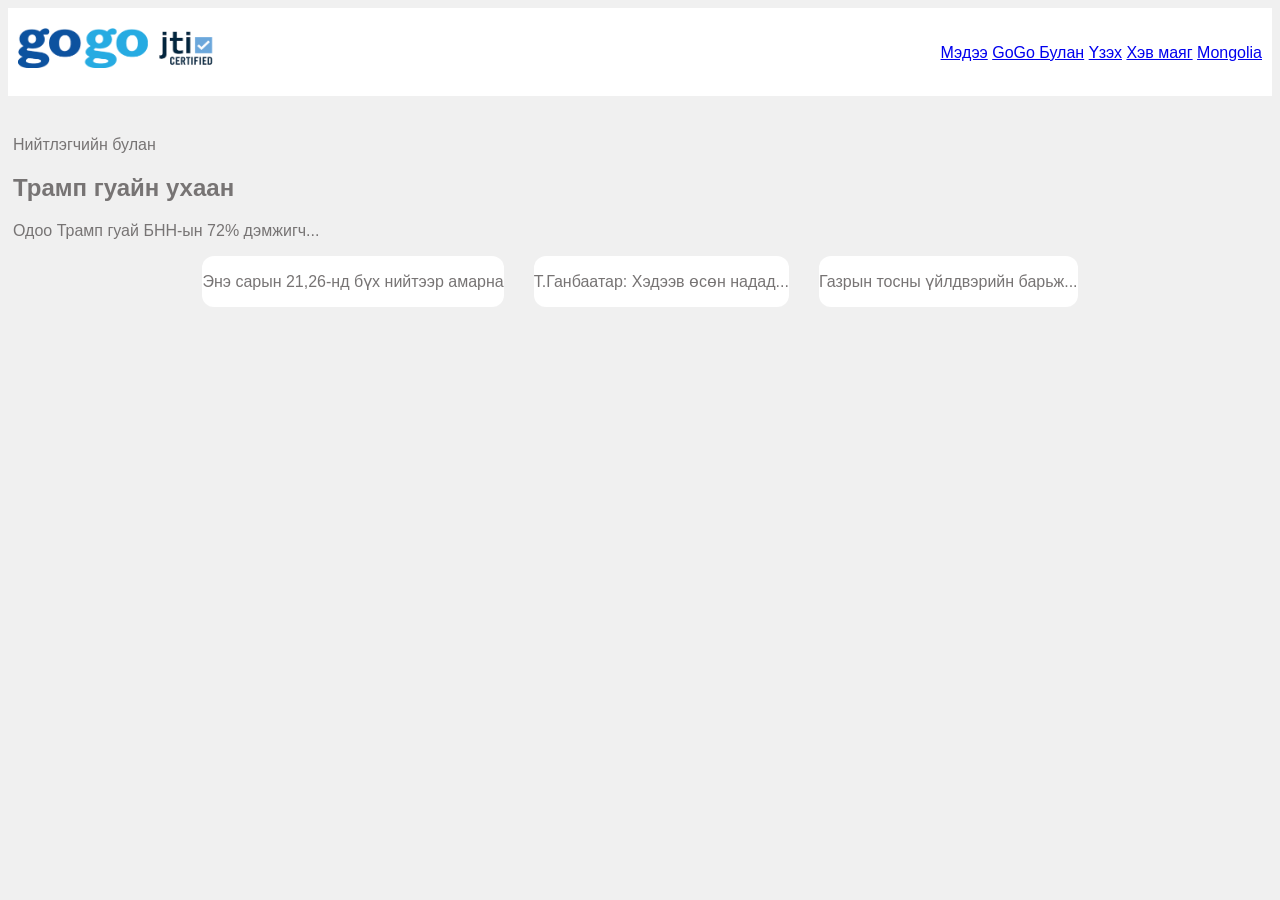
==== english.html @ 7a968d03 "initialize first commit" ====
<!DOCTYPE html>
<html lang="mn">
  <head>
    <meta charset="UTF-8" />
    <meta name="viewport" content="width=device-width, initial-scale=1.0" />
    <title>GoGo clone</title>
    <link rel="stylesheet" href="style.css" />
  </head>
  <body>
    <header class="nav">
      <div class="logo">
        <img src="./logo.png" alt="logo gogo" width="200" height="40" />
      </div>
      <nav>
        <a href="#medee">Мэдээ</a>
        <a href="#gogobulan">GoGo Булан</a>
        <a href="##vzeh">Үзэх</a>
        <a href="#hewmayag">Хэв маяг</a>
        <a href="index.html">Mongolia</a>
      </nav>
    </header>
    <div class="container">
      <section class="hero">
        <div id="medee" class="hero-text">
          <span class="chip">Нийтлэгчийн булан</span>
          <h1>Трамп гуайн ухаан</h1>
          <p>Одоо Трамп гуай БНН-ын 72% дэмжигч...</p>
        </div>
      </section>

      <section class="cards">
        <div id="gogobulan" class="card">
          <p class="title">Энэ сарын 21,26-нд бүх нийтээр амарна</p>
        </div>

        <div id="vzeh" class="card">
          <p class="title">Т.Ганбаатар: Хэдээв өсөн надад...</p>
        </div>

        <div id="hewmayag" class="card">
          <p class="title">Газрын тосны үйлдвэрийн барьж...</p>
        </div>
      </section>
    </div>
  </body>
</html>
---- style.css ----
body {
  font-family: Arial, Helvetica, sans-serif;
  background-color: rgb(240, 240, 240);
  color: rgb(119, 116, 116);
}

.nav {
  display: flex;
  justify-content: space-between;
  align-items: center;
  padding: 20px 10px;
  background-color: white;
}

.logo {
  width: 200px;
  height: 48px;
}

.menus {
  display: flex;
  gap: 30px;
}

.menus a {
  text-decoration: none;
  color: rgb(61, 60, 60);
  font-weight: 600;
}

.menus a:hover {
  color: rgb(119, 116, 116);
}

.container {
  max-width: 1400px;
  margin: 0 auto;
  padding: 40px 5px;
}

.deedtalmedee {
  display: flex;
  width: full;
  gap: 60px;
  align-items: center;
  background-color: white;
  padding: 60px;
  border-radius: 20px;
  margin-bottom: 40px;
  box-shadow: 0 4px 15px rgba(0, 0, 0, 0.08);
}

.deedtalmedee-zvvntal {
  display: flex;
  flex-direction: column;
  gap: 20px;
}

.towch {
  padding: 8px 20px;
  background-color: rgb(228, 137, 18);
  color: white;
  border-radius: 20px;
  font-size: 0.9rem;
  font-weight: 600;
  width: fit-content;
}

.deedtalmedee-zvvntal h1 {
  font-size: 2.5rem;
  line-height: 1.2;
  color: rgb(61, 60, 60);
  font-weight: 700;
}

.deedtalmedee-zvvntal p {
  font-size: 1rem;
  line-height: 1.7;
  color: rgb(119, 116, 116);
}

.deedtalmedee {
  border-radius: 12px;
}

.deedtalmedee img {
  width: 100%;
  height: 100%;
  object-fit: cover;
  border-radius: 8px;
}

.cards {
  display: flex;
  align-items: center;
  justify-content: center;
  gap: 30px;
  border-radius: 12px;
}

.card {
  background-color: white;
  border-radius: 12px;
  cursor: pointer;
  width: auto;
}

.card img {
  width: 100%;
  height: 250px;
  object-fit: cover;
}

.card-content {
  padding: 20px;
}

.card-content h3 {
  font-size: 1.1rem;
  line-height: 1.5;
  color: rgb(61, 60, 60);
  margin-bottom: 15px;
  font-weight: 600;
}
.stories {
  width: 100vw;
  height: 35vh;
  background-color: aquamarine;
}
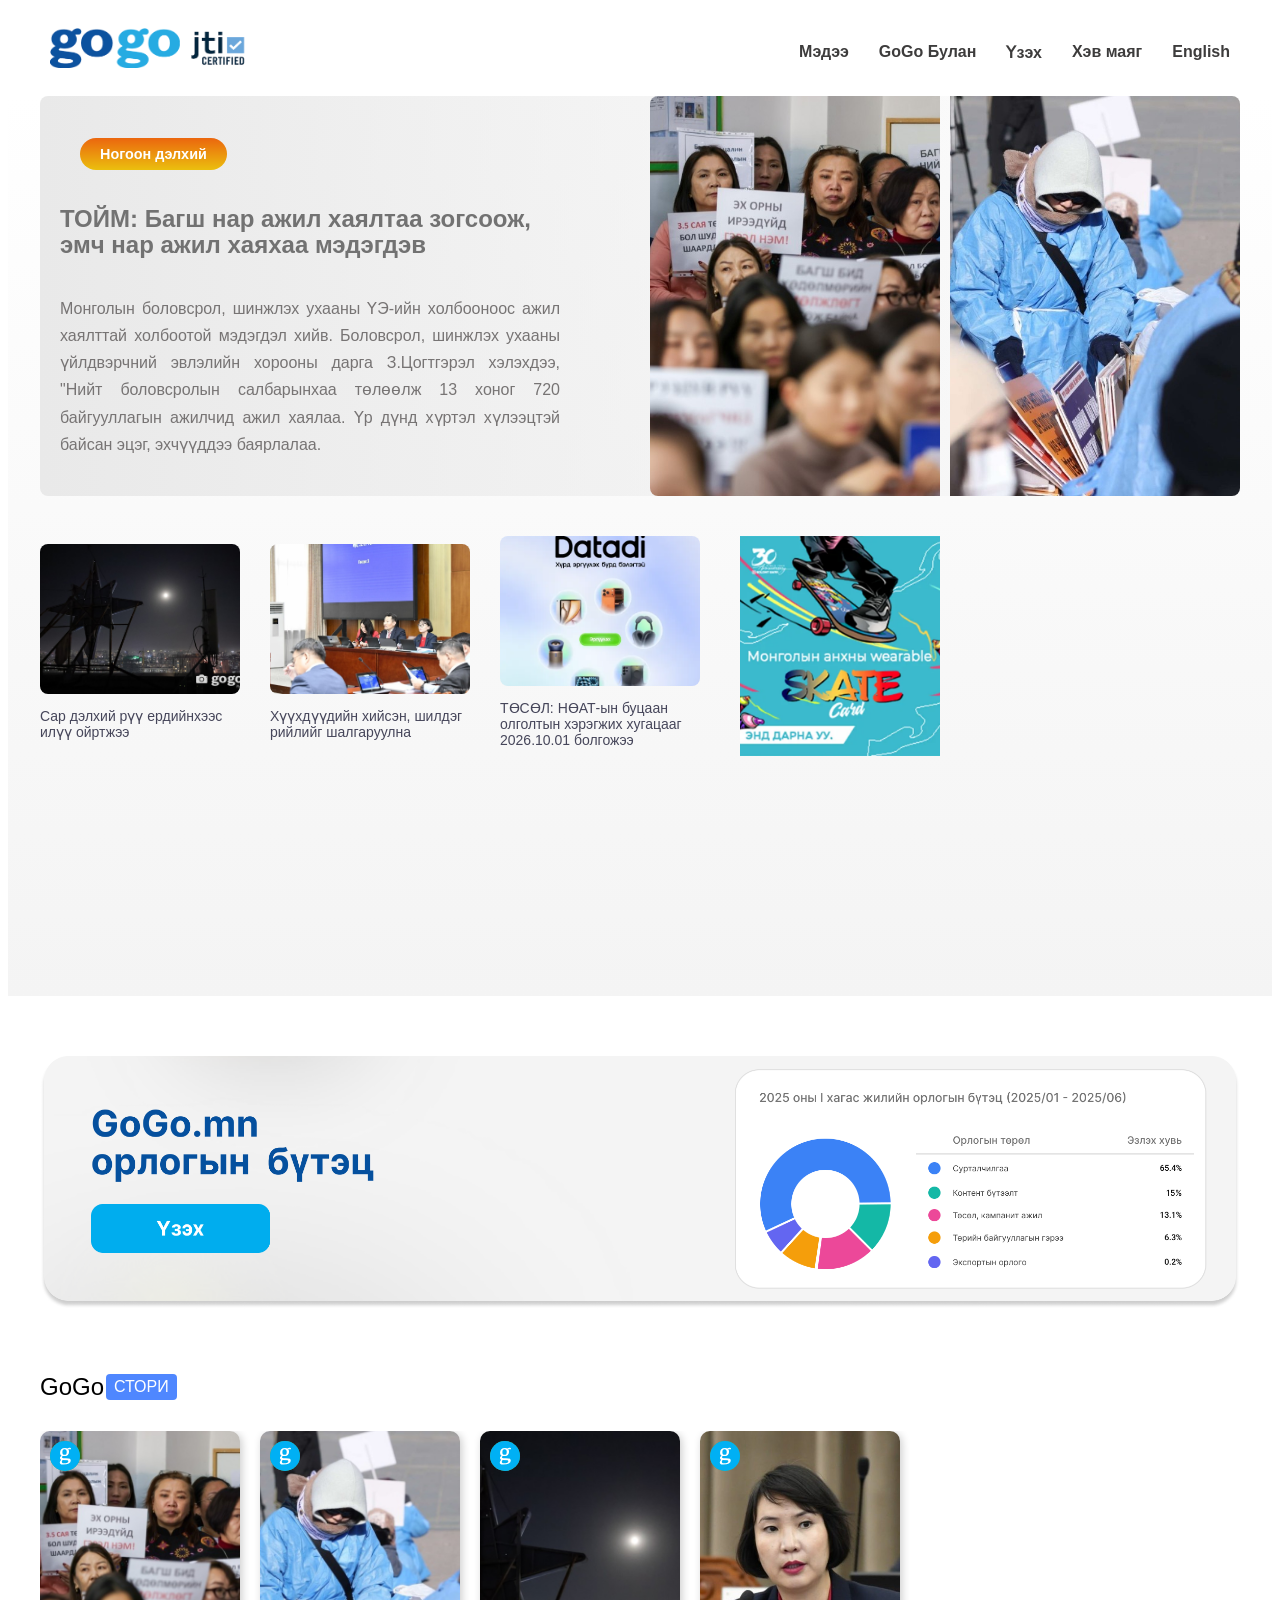
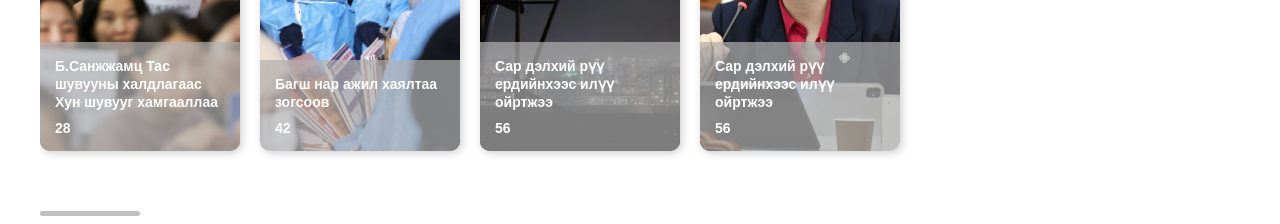
==== commit e4de23e9: "anhnii git oorchlolt" ====
--- a/english.html
+++ b/english.html
@@ -3,44 +3,165 @@
   <head>
     <meta charset="UTF-8" />
     <meta name="viewport" content="width=device-width, initial-scale=1.0" />
-    <title>GoGo clone</title>
+    <title>GoGo - Мэдээ</title>
     <link rel="stylesheet" href="style.css" />
   </head>
   <body>
-    <header class="nav">
-      <div class="logo">
-        <img src="./logo.png" alt="logo gogo" width="200" height="40" />
-      </div>
-      <nav>
-        <a href="#medee">Мэдээ</a>
-        <a href="#gogobulan">GoGo Булан</a>
-        <a href="##vzeh">Үзэх</a>
-        <a href="#hewmayag">Хэв маяг</a>
-        <a href="index.html">Mongolia</a>
-      </nav>
-    </header>
     <div class="container">
-      <section class="hero">
-        <div id="medee" class="hero-text">
-          <span class="chip">Нийтлэгчийн булан</span>
-          <h1>Трамп гуайн ухаан</h1>
-          <p>Одоо Трамп гуай БНН-ын 72% дэмжигч...</p>
+      <header class="nav">
+        <div class="logo">
+          <img src="logo.png" alt="logo gogo" width="200" height="40" />
         </div>
-      </section>
+        <nav class="menus">
+          <a href="#medee">Мэдээ</a>
+          <a href="#gogobulan">GoGo Булан</a>
+          <a href="#vzeh">Үзэх</a>
+          <a href="#hewmayag">Хэв маяг</a>
+          <a href="english.html">English</a>
+        </nav>
+      </header>
+    </div>
 
-      <section class="cards">
-        <div id="gogobulan" class="card">
-          <p class="title">Энэ сарын 21,26-нд бүх нийтээр амарна</p>
+    <main>
+      <div class="container">
+        <div class="medee">
+          <div class="medee-zvvntal">
+            <span class="towch">Ногоон дэлхий</span>
+            <h1>
+              ТОЙМ: Багш нар ажил хаялтаа зогсоож, эмч нар ажил хаяхаа мэдэгдэв
+            </h1>
+            <p>
+              Монголын боловсрол, шинжлэх ухааны ҮЭ-ийн холбооноос ажил хаялттай
+              холбоотой мэдэгдэл хийв. Боловсрол, шинжлэх ухааны үйлдвэрчний
+              эвлэлийн хорооны дарга З.Цогтгэрэл хэлэхдээ, "Нийт боловсролын
+              салбарынхаа төлөөлж 13 хоног 720 байгууллагын ажилчид ажил хаялаа.
+              Үр дүнд хүртэл хүлээцтэй байсан эцэг, эхчүүддээ баярлалаа.
+            </p>
+          </div>
+          <div class="medee-image">
+            <img src="./444.jpeg" alt="Bagshnar" />
+            <img src="./445.jpeg" alt="bagsh" />
+          </div>
         </div>
 
-        <div id="vzeh" class="card">
-          <p class="title">Т.Ганбаатар: Хэдээв өсөн надад...</p>
+        <div class="card-heseg">
+          <div class="cards">
+            <div class="card">
+              <div class="card-image">
+                <img src="./123.jpeg" alt="Сар дэлхий" />
+              </div>
+              <div class="card-content">
+                <p>Сар дэлхий рүү ердийнхээс илүү ойртжээ</p>
+              </div>
+            </div>
+
+            <div class="card">
+              <div class="card-image">
+                <img src="./084 copy.jpg" alt="Хүүхдүүдийн хийсэн" />
+              </div>
+              <div class="card-content">
+                <p>Хүүхдүүдийн хийсэн, шилдэг рийлийг шалгаруулна</p>
+              </div>
+            </div>
+
+            <div class="card">
+              <div class="card-image">
+                <img src="./143.webp" alt="ТЭСЭЛ" />
+              </div>
+              <div class="card-content">
+                <p>
+                  ТӨСӨЛ: НӨАТ-ын буцаан олголтын хэрэгжих хугацааг 2026.10.01
+                  болгожээ
+                </p>
+              </div>
+            </div>
+          </div>
+          <div class="card-image-l">
+            <img src="./144.webp" alt="sootboard" />
+          </div>
         </div>
+      </div>
+    </main>
 
-        <div id="hewmayag" class="card">
-          <p class="title">Газрын тосны үйлдвэрийн барьж...</p>
+    <!-- Goliin zuragtai heseg -->
+    <section class="reklam">
+      <div class="container">
+        <img src="./web20251.png" alt="reclam" width="100%" />
+      </div>
+    </section>
+
+    <!-- story heseg -->
+    <section class="stories">
+      <div class="container">
+        <div class="title-gogo">
+          <span class="gogo-title">GoGo</span>
+          <span class="gogo-story">стори</span>
         </div>
-      </section>
-    </div>
+        <div class="story-cards">
+          <div class="card-story">
+            <div class="circle">
+              <img src="./author.df8ba556.svg" alt="gogologo" />
+            </div>
+            <div class="text">
+              <h3 class="title">
+                Б.Санжжамц Тас шувууны халдлагаас Хун шувууг хамгааллаа
+              </h3>
+              <div class="views">
+                <span>28</span>
+              </div>
+            </div>
+            <img src="./444.jpeg" alt="Story" class="img-bg" />
+          </div>
+
+          <div class="card-story">
+            <div class="circle">
+              <img src="./author.df8ba556.svg" alt="gogologo" />
+            </div>
+            <div class="text">
+              <h3 class="title">Багш нар ажил хаялтаа зогсоов</h3>
+              <div class="views">
+                <span>42</span>
+              </div>
+            </div>
+            <img src="./445.jpeg" alt="Story" class="img-bg" />
+          </div>
+
+          <div class="card-story">
+            <div class="circle">
+              <img src="./author.df8ba556.svg" alt="gogologo" />
+            </div>
+            <div class="text">
+              <h3 class="title">Сар дэлхий рүү ердийнхээс илүү ойртжээ</h3>
+              <div class="views">
+                <span>56</span>
+              </div>
+            </div>
+            <img src="./123.jpeg" alt="Story" class="img-bg" />
+          </div>
+
+          <div class="card-story">
+            <div class="circle">
+              <img src="./author.df8ba556.svg" alt="gogologo" />
+            </div>
+            <div class="text">
+              <h3 class="title">Сар дэлхий рүү ердийнхээс илүү ойртжээ</h3>
+              <div class="views">
+                <span>56</span>
+              </div>
+            </div>
+            <img
+              src="./690d41575899e094905194.jpeg"
+              alt="Story"
+              class="img-bg"
+            />
+          </div>
+        </div>
+        <div class="ognooLineAguulga">
+          <div class="ognoo"></div>
+          <div class="shugam"></div>
+          <div class="ognootext"></div>
+        </div>
+      </div>
+    </section>
   </body>
 </html>
--- a/style.css
+++ b/style.css
@@ -1,7 +1,16 @@
 body {
   font-family: Arial, Helvetica, sans-serif;
-  background-color: rgb(240, 240, 240);
-  color: rgb(119, 116, 116);
+}
+
+main {
+  background: linear-gradient(to bottom, white, #f4f4f4);
+  min-height: 100vh;
+}
+
+.container {
+  width: auto;
+  max-width: 1200px;
+  margin: 0 auto;
 }
 
 .nav {
@@ -9,7 +18,6 @@
   justify-content: space-between;
   align-items: center;
   padding: 20px 10px;
-  background-color: white;
 }
 
 .logo {
@@ -32,98 +40,316 @@
   color: rgb(119, 116, 116);
 }
 
-.container {
-  max-width: 1400px;
-  margin: 0 auto;
-  padding: 40px 5px;
-}
-
-.deedtalmedee {
-  display: flex;
-  width: full;
-  gap: 60px;
-  align-items: center;
-  background-color: white;
-  padding: 60px;
+.medee {
+  display: flex;
+  align-items: center;
+  justify-content: space-between;
+  background: linear-gradient(
+    to right,
+    rgb(233, 233, 233),
+    rgba(255, 255, 255, 0.1)
+  );
   border-radius: 20px;
   margin-bottom: 40px;
-  box-shadow: 0 4px 15px rgba(0, 0, 0, 0.08);
-}
-
-.deedtalmedee-zvvntal {
+}
+
+.medee-zvvntal {
+  width: 50%;
   display: flex;
   flex-direction: column;
   gap: 20px;
+  padding-left: 20px;
 }
 
 .towch {
   padding: 8px 20px;
-  background-color: rgb(228, 137, 18);
+  background: linear-gradient(rgb(235, 102, 14), rgb(235, 191, 14));
   color: white;
   border-radius: 20px;
   font-size: 0.9rem;
   font-weight: 600;
   width: fit-content;
-}
-
-.deedtalmedee-zvvntal h1 {
-  font-size: 2.5rem;
-  line-height: 1.2;
-  color: rgb(61, 60, 60);
-  font-weight: 700;
-}
-
-.deedtalmedee-zvvntal p {
-  font-size: 1rem;
+  margin-top: 20px;
+  margin-left: 20px;
+}
+
+.medee-zvvntal h1 {
+  font-size: 24px;
+  line-height: 1.1;
+  color: rgb(114, 114, 114);
+  font-weight: 600;
+  margin-bottom: 0px;
+  max-width: 500px;
+}
+
+.medee-zvvntal p {
+  max-width: 500px;
+  text-align: justify;
+  font-size: 16px;
   line-height: 1.7;
   color: rgb(119, 116, 116);
 }
 
-.deedtalmedee {
-  border-radius: 12px;
-}
-
-.deedtalmedee img {
+.medee {
+  border-radius: 8px;
+}
+
+.medee-image {
+  width: 50%;
+  gap: 10px;
+  display: flex;
+  flex-direction: row;
+  border-radius: 8px;
+  overflow: hidden;
+}
+
+.medee-image img {
+  background-color: aquamarine;
+  min-width: 200px;
+  height: 400px;
+  object-fit: cover;
+}
+
+.cards {
+  display: flex;
+  align-items: center;
+  justify-content: center;
+  gap: 30px;
+}
+
+.card {
+  cursor: pointer;
+  width: 200px;
+}
+
+.card-image {
+  width: 200px;
+  height: 150px;
+  border-radius: 8px;
+  overflow: hidden;
+}
+
+.card-image-l {
+  width: 200px;
+  height: 220px;
+  overflow: hidden;
+}
+
+.card-image-l img {
   width: 100%;
   height: 100%;
   object-fit: cover;
-  border-radius: 8px;
-}
-
-.cards {
+}
+
+.card-image img {
+  width: 100%;
+  height: 100%;
+  object-fit: cover;
+}
+
+.card-content {
+  width: auto;
+  height: auto;
+}
+
+.card-content p {
+  font-size: 14px;
+  color: rgb(70, 70, 90);
+  font-weight: 500;
+}
+
+.card-content p:hover {
+  font-size: 12px;
+  font-weight: 600;
+}
+
+.card-heseg {
+  display: flex;
+  align-items: start;
+  gap: 40px;
+}
+
+.reklam {
+  margin-top: 60px;
+  margin-bottom: 60px;
+  background-color: white;
+}
+
+.stories {
+  background: white;
+}
+
+.title-gogo {
+  display: flex;
+  align-items: center;
+  justify-content: start;
+  gap: 2px;
+}
+
+.gogo-title {
+  font-weight: 500;
+  font-size: 24px;
+}
+
+.gogo-story {
+  background-color: rgb(79, 135, 255);
+  color: white;
+  font-weight: 400;
+  font-size: 16px;
+  text-transform: uppercase;
+  padding: 4px 8px;
+  border-radius: 4px;
+}
+
+.story-cards {
+  display: flex;
+  gap: 20px;
+  margin-top: 30px;
+  padding-bottom: 60px;
+  overflow-x: auto;
+}
+
+.card-story {
+  position: relative;
+  width: 200px;
+  height: 320px;
+  border-radius: 10px;
+  overflow: hidden;
+  cursor: pointer;
+  flex-shrink: 0;
+  box-shadow: 2px 2px 8px rgba(0, 0, 0, 0.2);
+}
+
+.card-story:hover title {
+  transform: translateY(20px);
+}
+
+.img-bg {
+  width: 100%;
+  height: 100%;
+  object-fit: cover;
+}
+
+.circle {
+  position: absolute;
+  top: 10px;
+  left: 10px;
+  width: 30px;
+  height: 30px;
+  background: #4caf50;
+  border-radius: 50%;
   display: flex;
   align-items: center;
   justify-content: center;
+  color: white;
+  font-size: 24px;
+  font-weight: 700;
+  z-index: 2;
+  text-transform: lowercase;
+}
+
+.circle img {
+  width: 100%;
+  height: 100%;
+  object-fit: cover;
+}
+
+.text {
+  position: absolute;
+  bottom: 0;
+  left: 0;
+  right: 0;
+  padding: 15px;
+  color: rgba(177, 177, 177, 0.7);
+  background: rgba(177, 177, 177, 0.7);
+  z-index: 0;
+}
+
+.text:hover {
+  background: rgba(0, 0, 0, 0.7);
+  z-index: 1;
+  color: white;
+}
+
+.title {
+  color: white;
+  font-size: 14px;
+  font-weight: 600;
+  margin: 0 0 8px 0;
+  line-height: 1.3;
+}
+
+.views {
+  display: flex;
+  align-items: center;
+  gap: 5px;
+  color: white;
+  font-size: 14px;
+  font-weight: 600;
+}
+
+.medeeniOgnoo {
+  display: flex;
+  flex-direction: row;
+  align-content: end;
+  justify-content: space-evenly;
+  gap: 16px;
+  padding: 12px 16px;
+  min-height: 80px;
+  flex-wrap: wrap;
+}
+
+.ognooCard {
+  display: flex;
+  flex-direction: column;
+  align-items: center;
+  justify-content: center;
+  height: 80px;
+  gap: 5px;
+}
+
+.ognooTomGarch {
+  color: blue;
+  font-size: 14px;
+  font-weight: 500;
+}
+
+.shugam:first-child {
+  background-color: blue;
+}
+
+.shugam {
+  background-color: silver;
+  border-radius: 10px;
+  width: 100px;
+  height: 5px;
+}
+
+.shugam:not(:first-child) {
+  background-color: silver;
+}
+
+.ognooText {
+  color: blue;
+  font-size: 12px;
+  font-weight: 300;
+}
+
+.olonMedee {
+  width: 65%;
+}
+
+.ontslohMedee {
+  width: 30%;
+}
+
+.undsenMedeeBody {
+  display: flex;
+  justify-content: space-between;
   gap: 30px;
-  border-radius: 12px;
-}
-
-.card {
-  background-color: white;
-  border-radius: 12px;
-  cursor: pointer;
+  margin-bottom: 60px;
+}
+.zvvnMedeeImage {
   width: auto;
-}
-
-.card img {
-  width: 100%;
-  height: 250px;
-  object-fit: cover;
-}
-
-.card-content {
-  padding: 20px;
-}
-
-.card-content h3 {
-  font-size: 1.1rem;
-  line-height: 1.5;
-  color: rgb(61, 60, 60);
-  margin-bottom: 15px;
-  font-weight: 600;
-}
-.stories {
-  width: 100vw;
-  height: 35vh;
-  background-color: aquamarine;
-}
+  height: 10px;
+}
